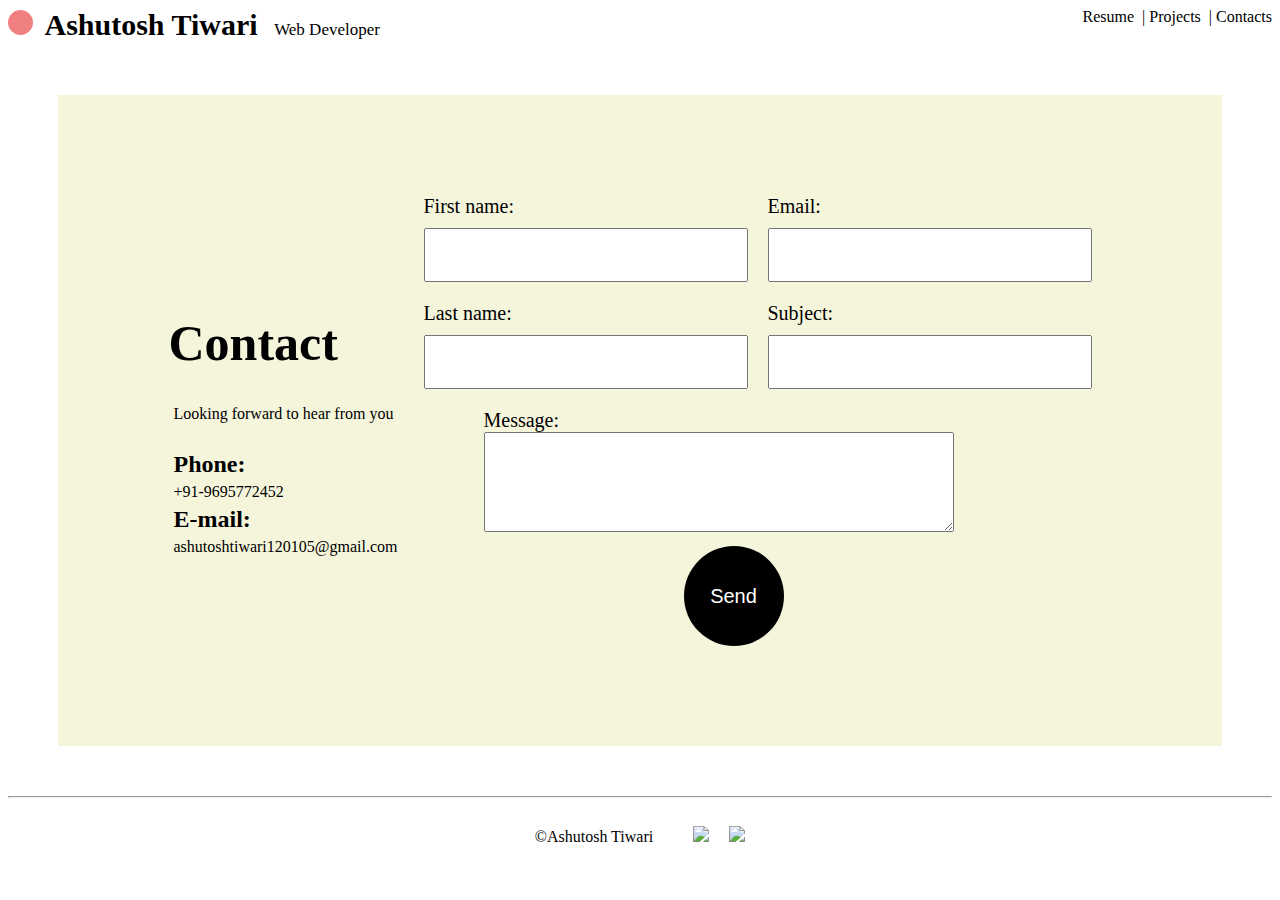
==== contactshtml.html @ 912918fc "Add files via upload" ====
<!DOCTYPE html>
<html>
    <link href="contacts.css" rel="stylesheet" type="text/css">
    <body>
        <header>
           <div id="circle"></div>
         <a href="index.html" id="name"> &nbsp;<b>Ashutosh Tiwari</b>&nbsp;</a> 
           <p id="job">Web Developer</p>
            <p id="links"><a href="Resume.html">&nbsp;Resume&nbsp; |</a><a href="projects.html">&nbsp;Projects &nbsp;|</a><a href="">&nbsp;Contacts</a></p>
        </header>
        <main>
        <section id="info">
            <h1>Contact</h1>
            <p>Looking forward to hear from you</p>
            <br>
            <h2>Phone:</h2>
            <p>+91-9695772452</p>
            <h2>E-mail:</h2>
            <p>ashutoshtiwari120105@gmail.com</p>
        </section>
        <section id="wholeform">
            <section id="form-grid">
            <form>
                <div id="nameC">
                <label for="fn">First name:</label>
                <input type="text" id="fn" name="fn">
                <label for="ln">Last name:</label>
                <input type="text" id="ln" name="ln">
                </div>
                <div id="email">
                 <label for="em">Email:</label>
                <input type="email" id="em" name="email">
                <label for="s">Subject:</label>
                <input type="text" id="s" name="s">
                </div>
            
            </section>
            <div id="msg">
            <label for id="message">Message:</label>
            <textarea id="message" type="text" name="message">
            </textarea>
            </div>
            
        
            <input id="submit" type="submit" value="Send" name="submit">
            </input>
            </form>
            
        </section>
        </main>
    <hr>
    <footer>
              
                <p>&copy;Ashutosh Tiwari</p>
                 <a href="https://www.instagram.com/ashutuptiwari/" id="insta" target="_blank"><img src="https://lh3.googleusercontent.com/o3rRUt3NK4NJVPSgOhQo1B0RGvAKqHQ-1AzDv0w28ZEao6TkXXYuD0kZVth8GmSxXdhq4hNiI_730ZcjV1VZSpf0aAQombpJQS9nm7FYMyKE9zn4-cjLrHty5A_kd6pHWp3P-x78LA=w2400"   id ="insta" ></a>
                <a href="https://www.linkedin.com/in/ashutuptiwari/" target="blank"><img src="https://lh3.googleusercontent.com/pajqArDe8uOxfljEEOF-DHPTaGnxZarXn2TVvYd7iTqUGFlneCHvgctNZgUnqJYBiRSHia68gERujEmidulcC4v_waDVMwTNBd6MWwYgXpwxS7TLRZbop1IcAl-z28ZeYmWjxVRRhA=w2400" id="LinkedIn"</a>
         </footer>
     </body>
</html>
---- contacts.css ----
header p,div
{
    display:inline-block;
}
#circle
{
    height:25px;
    width:25px;
    border-radius:50%;
    background-color:lightcoral;
}
#name
{
    font-size:30px;
    font-family:Garamond;
    font-weight:bold;
    margin:0px;
}
#job
{
    font-size:17px;
    margin: 5px;
}
#links
{
    float:right;
}
header p,div
{
    margin-top:0px;
}
a 
{
  text-decoration: none; 
    color:black;
}

main
{
    background-color: beige;
    display:flex;
    justify-content: space-around;
    align-items:center;
    margin:50px;
    padding:100px;
    transition: all 1s ease;
}
h1
{
    font-size:50px;
    font-family:cursive;
}
main p,h2
{
    margin:5px;
    padding:0px;
}
#fn,#ln,#s,#em
{
    height:30px;
    width:300px;
    
}



label,input
{
    display:block;
    font-size:20px;
}
input
{
    padding:10px;
}

#submit
{
    height:100px;
    width:100px;
    border-radius:50%;
    background-color:black;
    color:white;
    text-align: center;
    font-size: 20px;
    margin-left:260px;
    transition: all 1s ease;
    border:0px;
    margin-top:10px;
}
#submit:hover
{
    color:black;
    background-color: white;
}
form
{   margin-top:0px;
    display:flex;
    margin-right:auto;
    padding:0px;
}
#form-grid input
{
    margin:10px 20px 20px 0px;
}

#info
{
    margin-top:0px; 
}
#wholeform
{
    margin-right:;
}
#msg
{
  margin-left:60px; 
}
textarea
{
    height:100px;
    width:470px;
    font-size:20px;
    padding:10px;
    box-sizing: border-box;
}
#form-grid input:hover
{
    border: 2px solid black;
}
textarea:hover
{
     border: 2px solid black;
    
}
footer
{
    display:flex;
   justify-content: center;
    align-items:baseline;
    padding:20px;
}
#insta,#LinkedIn
{
   
    height:20px;
    margin:0px 0px 0px 20px;
    
}
footer p
{
    margin:0px;
}
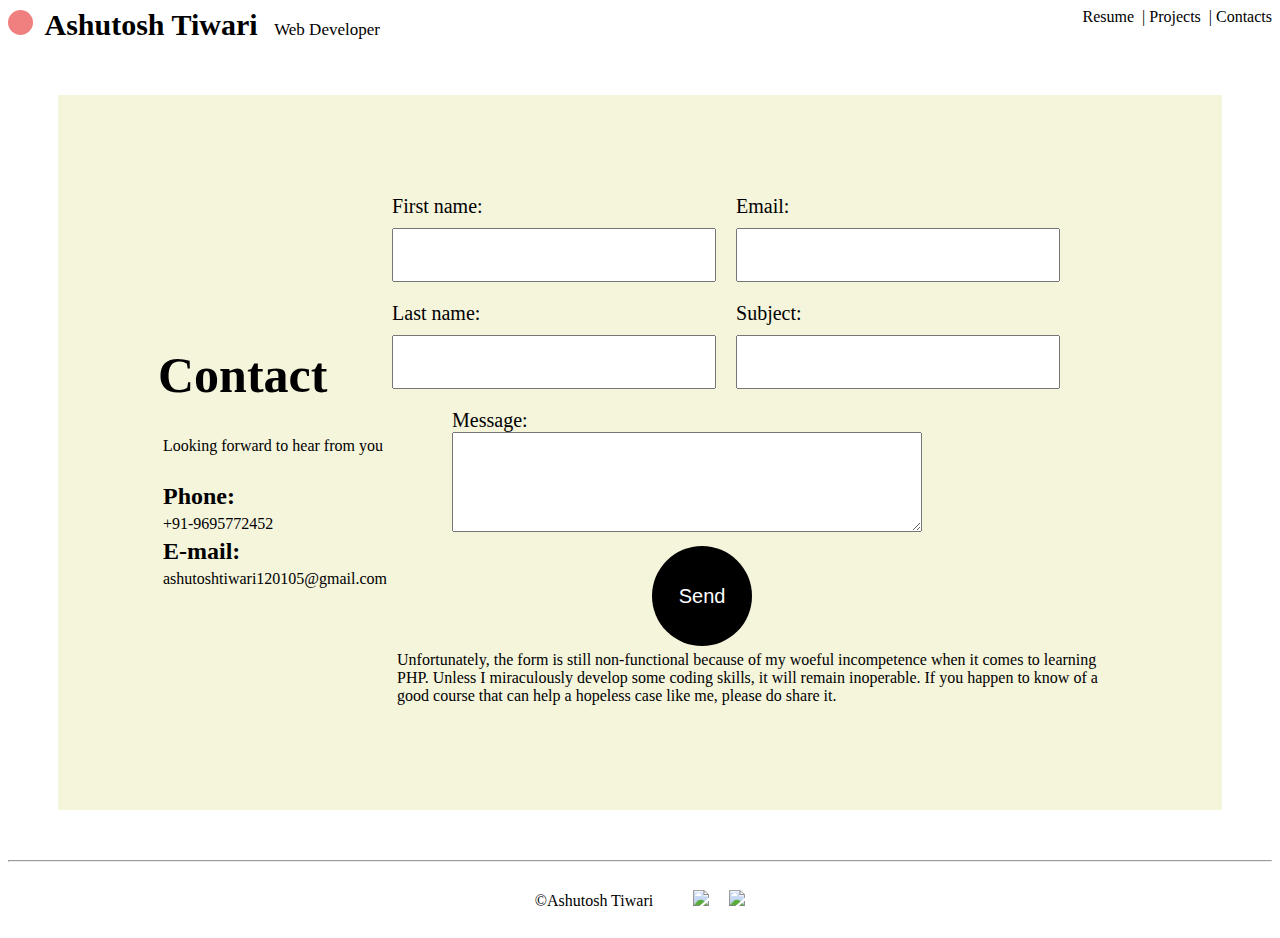
==== commit 65d935f7: "add message about the non-fucntional form section" ====
--- a/contactshtml.html
+++ b/contactshtml.html
@@ -45,6 +45,7 @@
             <input id="submit" type="submit" value="Send" name="submit">
             </input>
             </form>
+            <p>Unfortunately, the form is still non-functional because of my woeful incompetence when it comes to learning PHP. Unless I miraculously develop some coding skills, it will remain inoperable. If you happen to know of a good course that can help a hopeless case like me, please do share it. </p>
             
         </section>
         </main>
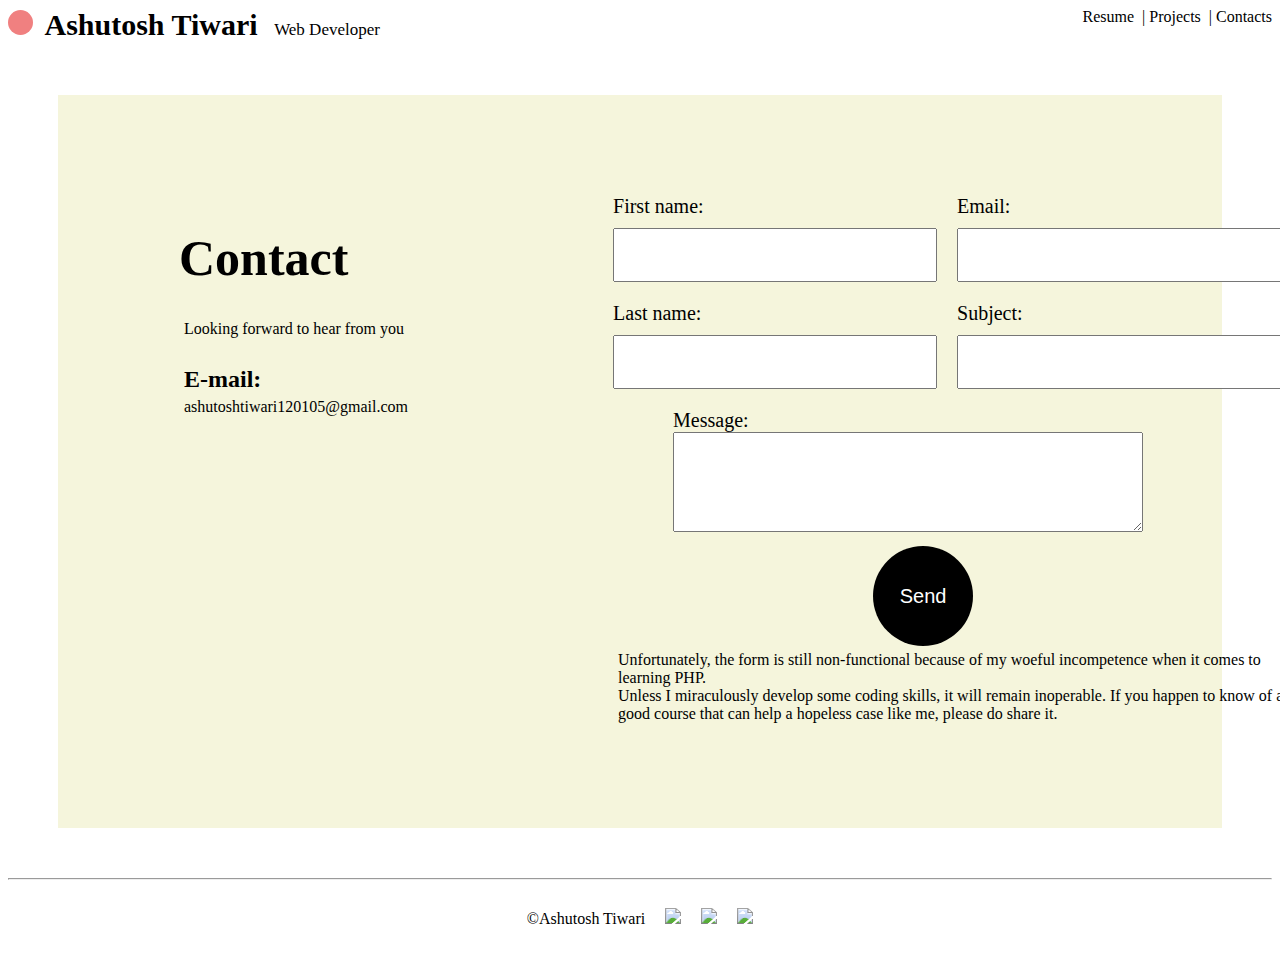
==== commit fb12a183: "update footer(github)" ====
--- a/contactshtml.html
+++ b/contactshtml.html
@@ -13,8 +13,7 @@
             <h1>Contact</h1>
             <p>Looking forward to hear from you</p>
             <br>
-            <h2>Phone:</h2>
-            <p>+91-9695772452</p>
+            
             <h2>E-mail:</h2>
             <p>ashutoshtiwari120105@gmail.com</p>
         </section>
@@ -45,7 +44,7 @@
             <input id="submit" type="submit" value="Send" name="submit">
             </input>
             </form>
-            <p>Unfortunately, the form is still non-functional because of my woeful incompetence when it comes to learning PHP. Unless I miraculously develop some coding skills, it will remain inoperable. If you happen to know of a good course that can help a hopeless case like me, please do share it. </p>
+            <p>Unfortunately, the form is still non-functional because of my woeful incompetence when it comes to learning PHP.<br> Unless I miraculously develop some coding skills, it will remain inoperable. If you happen to know of a good course that can help a hopeless case like me, please do share it. </p>
             
         </section>
         </main>
@@ -53,8 +52,9 @@
     <footer>
               
                 <p>&copy;Ashutosh Tiwari</p>
-                 <a href="https://www.instagram.com/ashutuptiwari/" id="insta" target="_blank"><img src="https://lh3.googleusercontent.com/o3rRUt3NK4NJVPSgOhQo1B0RGvAKqHQ-1AzDv0w28ZEao6TkXXYuD0kZVth8GmSxXdhq4hNiI_730ZcjV1VZSpf0aAQombpJQS9nm7FYMyKE9zn4-cjLrHty5A_kd6pHWp3P-x78LA=w2400"   id ="insta" ></a>
-                <a href="https://www.linkedin.com/in/ashutuptiwari/" target="blank"><img src="https://lh3.googleusercontent.com/pajqArDe8uOxfljEEOF-DHPTaGnxZarXn2TVvYd7iTqUGFlneCHvgctNZgUnqJYBiRSHia68gERujEmidulcC4v_waDVMwTNBd6MWwYgXpwxS7TLRZbop1IcAl-z28ZeYmWjxVRRhA=w2400" id="LinkedIn"</a>
+                 <a href="https://www.instagram.com/ashutuptiwari/" target="_blank"><img src="https://lh3.googleusercontent.com/o3rRUt3NK4NJVPSgOhQo1B0RGvAKqHQ-1AzDv0w28ZEao6TkXXYuD0kZVth8GmSxXdhq4hNiI_730ZcjV1VZSpf0aAQombpJQS9nm7FYMyKE9zn4-cjLrHty5A_kd6pHWp3P-x78LA=w2400"   id ="insta" ></a>
+                <a href="https://www.linkedin.com/in/ashutuptiwari/" target="_blank"><img src="https://lh3.googleusercontent.com/pajqArDe8uOxfljEEOF-DHPTaGnxZarXn2TVvYd7iTqUGFlneCHvgctNZgUnqJYBiRSHia68gERujEmidulcC4v_waDVMwTNBd6MWwYgXpwxS7TLRZbop1IcAl-z28ZeYmWjxVRRhA=w2400" id="LinkedIn"</a>
+                <a   href="https://github.com/ashutuptiwari" target="_blank"  ><img src="github-mark.png" id="Github" ></a>
          </footer>
      </body>
 </html>
--- a/contacts.css
+++ b/contacts.css
@@ -39,8 +39,7 @@
 {
     background-color: beige;
     display:flex;
-    justify-content: space-around;
-    align-items:center;
+    justify-content:center;
     margin:50px;
     padding:100px;
     transition: all 1s ease;
@@ -59,11 +58,7 @@
 {
     height:30px;
     width:300px;
-    
 }
-
-
-
 label,input
 {
     display:block;
@@ -96,7 +91,7 @@
 form
 {   margin-top:0px;
     display:flex;
-    margin-right:auto;
+    margin-right:0px;
     padding:0px;
 }
 #form-grid input
@@ -106,11 +101,11 @@
 
 #info
 {
-    margin-top:0px; 
+    margin:0px 200px; 
 }
 #wholeform
 {
-    margin-right:;
+    margin-left:00px;
 }
 #msg
 {
@@ -140,7 +135,7 @@
     align-items:baseline;
     padding:20px;
 }
-#insta,#LinkedIn
+#insta,#LinkedIn,#Github
 {
    
     height:20px;
@@ -150,4 +145,4 @@
 footer p
 {
     margin:0px;
-}+}
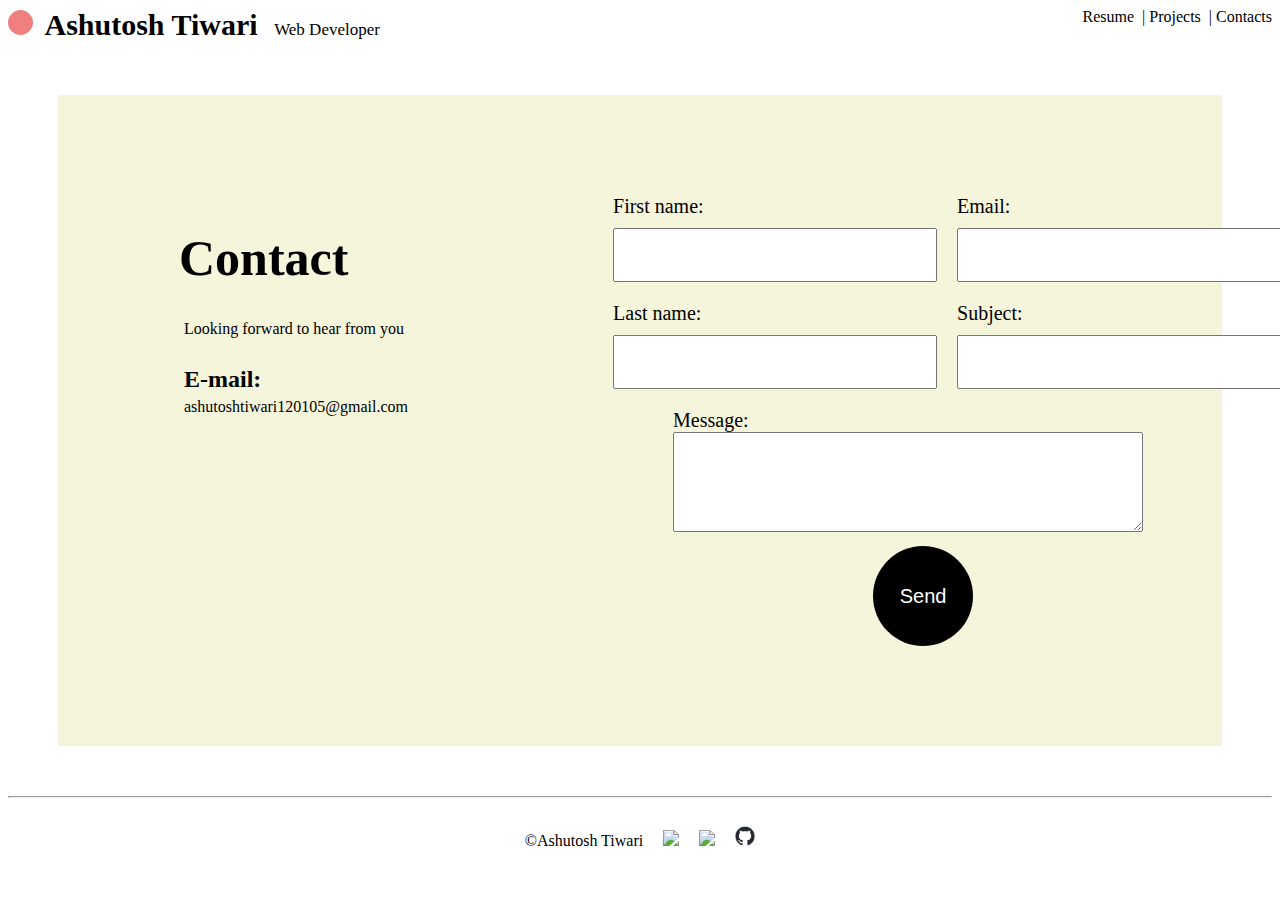
==== commit 79fb2d0c: "Fix contact form" ====
--- a/contactshtml.html
+++ b/contactshtml.html
@@ -1,6 +1,45 @@
 <!DOCTYPE html>
 <html>
-    <link href="contacts.css" rel="stylesheet" type="text/css">
+    <head>
+        <link href="contacts.css" rel="stylesheet" type="text/css">
+        <script type="text/javascript" src="https://cdn.emailjs.com/sdk/2.3.2/email.min.js"></script>
+        <script>
+  document.addEventListener("DOMContentLoaded", function() {
+    emailjs.init("qEXEJx4R0VjzPPu8S");
+
+    const form = document.getElementById("myForm");
+
+    form.addEventListener("submit", function(event) {
+      event.preventDefault();
+
+      const firstName = form.elements["fn"].value;
+      const lastName = form.elements["ln"].value;
+      const email = form.elements["email"].value;
+      const subject = form.elements["s"].value;
+      const message = form.elements["message"].value;
+
+      const data = {
+        from_name: firstName + " " + lastName,
+        from_email: email,
+        subject: subject,
+        message: message,
+      };
+
+      emailjs.send("service_ktsg0pk", "template_n7ejd8r", data)
+        .then(function(response) {
+          console.log("SUCCESS!", response.status, response.text);
+        }, function(error) {
+          console.log("FAILED...", error);
+        });
+
+      form.reset();
+    });
+  });
+</script>
+
+
+    </head>
+    
     <body>
         <header>
            <div id="circle"></div>
@@ -19,16 +58,16 @@
         </section>
         <section id="wholeform">
             <section id="form-grid">
-            <form>
+            <form id="myForm">
                 <div id="nameC">
                 <label for="fn">First name:</label>
-                <input type="text" id="fn" name="fn">
+                <input type="text" id="fn" name="fn" required>
                 <label for="ln">Last name:</label>
                 <input type="text" id="ln" name="ln">
                 </div>
                 <div id="email">
                  <label for="em">Email:</label>
-                <input type="email" id="em" name="email">
+                <input type="email" id="em" name="email" required>
                 <label for="s">Subject:</label>
                 <input type="text" id="s" name="s">
                 </div>
@@ -36,7 +75,7 @@
             </section>
             <div id="msg">
             <label for id="message">Message:</label>
-            <textarea id="message" type="text" name="message">
+            <textarea id="message" type="text" name="message" required>
             </textarea>
             </div>
             
@@ -44,7 +83,7 @@
             <input id="submit" type="submit" value="Send" name="submit">
             </input>
             </form>
-            <p>Unfortunately, the form is still non-functional because of my woeful incompetence when it comes to learning PHP.<br> Unless I miraculously develop some coding skills, it will remain inoperable. If you happen to know of a good course that can help a hopeless case like me, please do share it. </p>
+           
             
         </section>
         </main>
